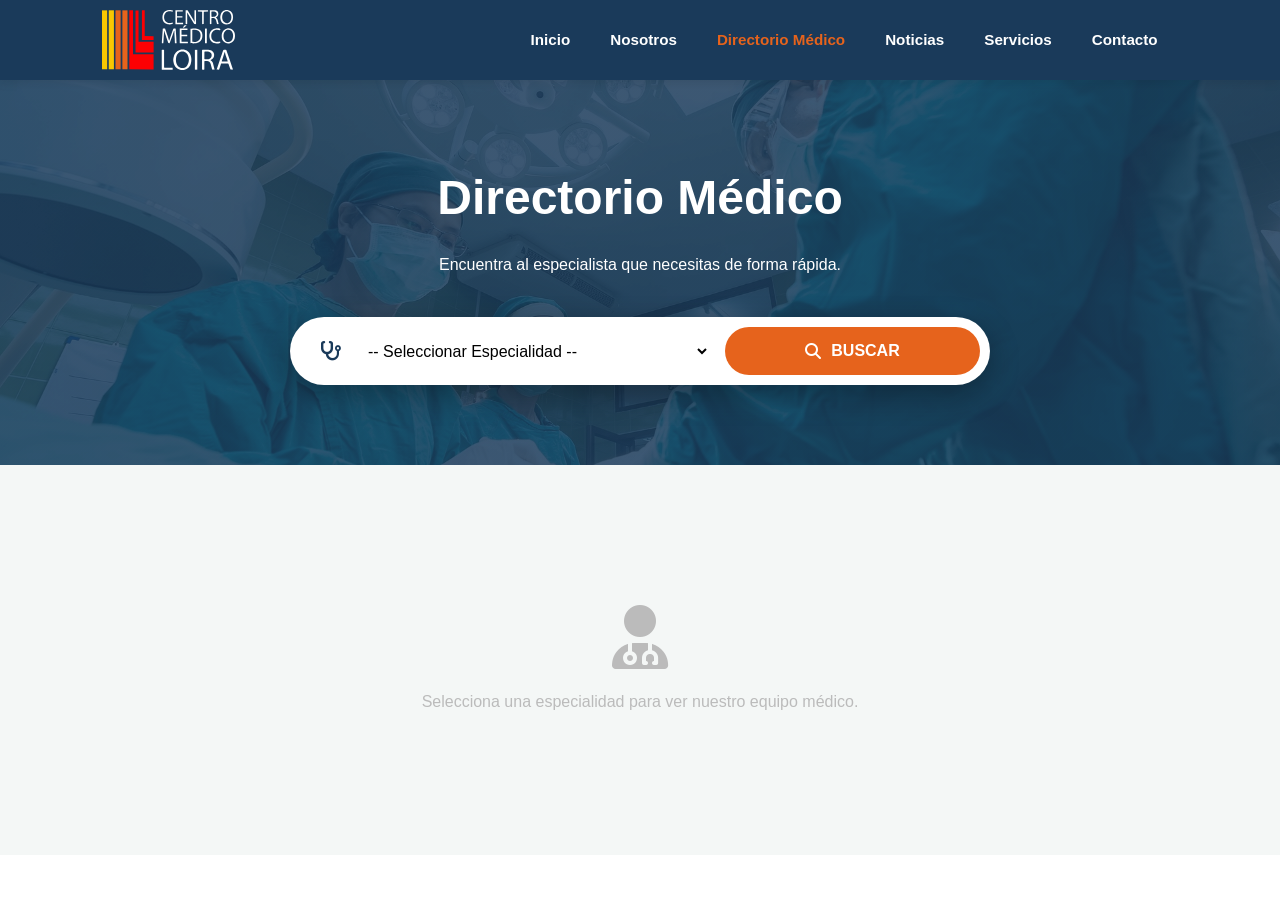
==== dirMedico.html @ 5510a234 "Primer envío de archivos" ====
<!DOCTYPE html>
<html lang="es">
<head>
    <meta charset="UTF-8">
    <meta name="viewport" content="width=device-width, initial-scale=1.0">
    <title>Directorio Médico - Centro Médico Loira</title>
    
    <link rel="icon" type="image/svg+xml" href="imagenes/Logo Loira.svg">
    
    <link rel="stylesheet" href="css/stilos.css">
    
    <link rel="stylesheet" href="https://cdnjs.cloudflare.com/ajax/libs/font-awesome/6.5.1/css/all.min.css">
</head>
<body>

    <header>
        <div class="logo">
            <a href="index.html">
                <img src="imagenes/Logo Loira.svg" alt="Logo Centro Médico Loira" class="nav-logo">
            </a>
        </div>

        <button class="menu-toggle" id="menu-toggle" aria-label="Abrir menú">
            <i class="fas fa-bars"></i>
        </button>

        <nav id="nav-menu">
            <ul>
                <li><a href="index.html">Inicio</a></li>
                <li><a href="nosotros.html">Nosotros</a></li>
                <li><a href="dirMedico.html" class="active">Directorio Médico</a></li>
                <li><a href="noticias.html">Noticias</a></li>
                <li><a href="servicios.html">Servicios</a></li>
                <li><a href="#contacto">Contacto</a></li>
            </ul>
        </nav>
    </header>

    <main>
        <section class="search-section">
            <div class="search-content">
                <h1>Directorio Médico</h1>
                <p>Encuentra al especialista que necesitas de forma rápida.</p>
                
                <div class="search-container">
                    <div class="select-wrapper">
                        <i class="fas fa-stethoscope"></i>
                        <select id="specialtySelect">
                            <option value="">-- Seleccionar Especialidad --</option>
                        </select>
                    </div>
                    <button class="btn-search" id="btnSearch">
                        <i class="fas fa-search"></i> BUSCAR
                    </button>
                </div>
            </div>
        </section>

        <div class="results-container" id="results">
            <div class="no-results">
                <i class="fas fa-user-md"></i>
                <p>Selecciona una especialidad para ver nuestro equipo médico.</p>
            </div>
        </div>
    </main>

    <script src="script.js"></script>
</body>
</html>
---- css/stilos.css ----
/* --- VARIABLES GLOBALES --- */
:root {
    --primary-blue: #1a3a5a;    /* Azul corporativo Loira */
    --medical-green: #27ae60;   /* Verde para acentos médicos */
    --text-gray: #444;          /* Color de texto principal */
    --light-bg: #f4f7f6;        /* Fondo gris muy claro */
    --white: #ffffff;
    --naranja: #e6631c;
    --naranja-hover: #d35400;
}

/* --- RESET Y GENERAL --- */
* {
    box-sizing: border-box;
    margin: 0;
    padding: 0;
}

body {
    font-family: 'Segoe UI', Tahoma, Geneva, Verdana, sans-serif;
    line-height: 1.6;
    color: var(--text-gray);
    background-color: var(--white);
    overflow-x: hidden;
}

main {
    min-height: 70vh; 
}

/* --- HEADER Y NAVEGACIÓN --- */
header {
    display: flex;
    justify-content: space-between;
    align-items: center;
    padding: 0 8%;
    background: var(--primary-blue);
    box-shadow: 0 2px 10px rgba(0,0,0,0.1);
    position: sticky;
    top: 0;
    z-index: 1000;
    height: 80px; 
}

.nav-logo {
    height: 60px;
    width: auto;
    display: block;
    transition: transform 0.3s ease;
}

.nav-logo:hover {
    transform: scale(1.05);
}

nav ul {
    display: flex;
    list-style: none;
    margin: 0;
    padding: 0;
}

nav ul li a {
    text-decoration: none;
    padding: 10px 20px;
    color: var(--white);
    font-weight: 600;
    font-size: 0.95rem;
    transition: color 0.3s;
}

nav ul li a:hover, 
nav ul li a.active { 
    color: var(--naranja); 
}

.menu-toggle {
    display: none; 
    background: transparent;
    border: 1.5px solid rgba(255, 255, 255, 0.5);
    border-radius: 4px;
    color: #ffffff !important;
    font-size: 1.8rem;
    cursor: pointer;
    z-index: 1001;
    width: 45px;
    height: 45px;
    padding: 0;
}

/* --- SECCIÓN BUSCADOR --- */
.search-section {
    background: linear-gradient(rgba(26, 58, 90, 0.85), rgba(26, 58, 90, 0.85)), url('../imagenes/FondoIndex.jpg') center/cover no-repeat;
    padding: 80px 10%;
    text-align: center;
    color: white;
}

.search-section h1 {
    font-size: clamp(2rem, 5vw, 3rem);
    margin-bottom: 15px;
}

.search-container {
    max-width: 700px;
    margin: 40px auto 0;
    display: flex;
    gap: 15px;
    background: white;
    padding: 10px;
    border-radius: 50px;
    box-shadow: 0 10px 30px rgba(0,0,0,0.3);
}

.select-wrapper {
    flex: 2;
    display: flex;
    align-items: center;
    padding-left: 20px;
    color: var(--primary-blue);
}

.select-wrapper i {
    font-size: 1.2rem;
    margin-right: 10px;
}

#specialtySelect {
    width: 100%;
    padding: 12px;
    border: none;
    font-size: 1rem;
    outline: none;
    background: transparent;
    cursor: pointer;
    font-family: inherit;
}

.btn-search {
    flex: 1;
    background: var(--naranja);
    color: white;
    border: none;
    padding: 15px 30px;
    border-radius: 50px;
    font-weight: bold;
    font-size: 1rem;
    cursor: pointer;
    transition: all 0.3s ease;
    display: flex;
    align-items: center;
    justify-content: center;
    gap: 10px;
}

.btn-search:hover {
    background: var(--naranja-hover);
    transform: translateY(-2px);
}

/* --- GRILLA DE RESULTADOS Y TARJETAS --- */
.results-container {
    padding: 60px 10%;
    display: grid;
    grid-template-columns: repeat(auto-fit, minmax(300px, 1fr));
    gap: 30px;
    background-color: var(--light-bg);
}

.doctor-card {
    background: var(--white);
    border-radius: 20px;
    padding: 40px 30px;
    text-align: center;
    box-shadow: 0 10px 25px rgba(0,0,0,0.05);
    border-top: 6px solid var(--primary-blue);
    transition: transform 0.3s ease, box-shadow 0.3s ease;
}

.doctor-card:hover {
    transform: translateY(-10px);
    box-shadow: 0 15px 35px rgba(0,0,0,0.1);
}

/* NUEVO: Contenedor circular para la foto del doctor */
.doctor-photo-container {
    width: 130px;
    height: 130px;
    margin: 0 auto 20px;
    border-radius: 50%;
    overflow: hidden;
    border: 4px solid var(--light-bg);
    box-shadow: 0 4px 10px rgba(0,0,0,0.1);
    background-color: #f0f4f8;
}

/* NUEVO: Ajuste de la imagen del doctor */
.doctor-img {
    width: 100%;
    height: 100%;
    object-fit: cover; /* Mantiene la proporción sin deformar */
    display: block;
}

.doctor-card h3 {
    color: var(--primary-blue);
    margin: 10px 0;
    font-size: 1.3rem;
}

.specialty-label {
    display: block;
    color: var(--medical-green);
    font-weight: 700;
    font-size: 0.85rem;
    text-transform: uppercase;
    letter-spacing: 1px;
    margin-bottom: 25px;
}

.btn-whatsapp {
    display: inline-flex;
    align-items: center;
    gap: 10px;
    background: #25d366;
    color: white;
    text-decoration: none;
    padding: 12px 25px;
    border-radius: 50px;
    font-weight: bold;
    font-size: 0.95rem;
    transition: opacity 0.3s;
}

.btn-whatsapp:hover {
    opacity: 0.9;
}

.no-results {
    grid-column: 1 / -1;
    text-align: center;
    padding: 80px 20px;
    color: #bbb;
}

.no-results i {
    font-size: 4rem;
    margin-bottom: 20px;
    display: block;
}

/* --- HOME PAGE --- */
.hero {
    position: relative;
    min-height: calc(100vh - 80px);
    background: linear-gradient(rgba(26, 58, 90, 0.55), rgba(26, 58, 90, 0.55)), url('../imagenes/FondoIndex.jpg') center/cover no-repeat;
    display: flex;
    align-items: center;
    justify-content: center;
    color: white;
}

.hero-overlay {
    position: absolute;
    inset: 0;
    background: rgba(0, 0, 0, 0.35);
}

.quick-services,
.welcome,
.directory {
    padding: 80px 10%;
}

.quick-services {
    display: grid;
    grid-template-columns: repeat(auto-fit, minmax(220px, 1fr));
    gap: 30px;
    background: var(--light-bg);
}

.service-card {
    background: var(--white);
    border-radius: 24px;
    padding: 35px 25px;
    text-align: center;
    box-shadow: 0 12px 35px rgba(0, 0, 0, 0.08);
    transition: transform 0.3s ease, box-shadow 0.3s ease;
}

.service-card:hover {
    transform: translateY(-6px);
    box-shadow: 0 18px 40px rgba(0, 0, 0, 0.12);
}

.service-card i {
    color: var(--primary-blue);
    font-size: 2.2rem;
    margin-bottom: 18px;
}

.service-card h3 {
    margin-bottom: 15px;
    font-size: 1.3rem;
    color: var(--primary-blue);
}

.service-card p {
    color: var(--text-gray);
    line-height: 1.8;
}

.welcome {
    display: grid;
    grid-template-columns: 1fr 1fr;
    gap: 40px;
    align-items: center;
}

.welcome-text h2 {
    font-size: clamp(2.5rem, 4vw, 3.5rem);
    margin-bottom: 20px;
    color: var(--primary-blue);
}

.welcome-text p {
    margin-bottom: 20px;
    color: var(--text-gray);
}

.btn-more {
    display: inline-block;
    background: var(--naranja);
    color: white;
    border: none;
    padding: 14px 30px;
    border-radius: 50px;
    font-weight: 700;
    text-decoration: none;
    cursor: pointer;
    transition: background 0.3s ease, transform 0.3s ease;
}

.btn-more:hover {
    background: var(--naranja-hover);
    transform: translateY(-2px);
}

.welcome-video .video-container {
    position: relative;
    width: 100%;
    padding-bottom: 56.25%;
    overflow: hidden;
    border-radius: 24px;
    box-shadow: 0 20px 40px rgba(0, 0, 0, 0.12);
}

.welcome-video iframe {
    position: absolute;
    top: 0;
    left: 0;
    width: 100%;
    height: 100%;
    border: none;
}

.directory h2 {
    font-size: clamp(2rem, 4vw, 3rem);
    margin-bottom: 18px;
    color: var(--primary-blue);
}

.directory p {
    max-width: 760px;
    color: var(--text-gray);
    line-height: 1.8;
    margin-bottom: 25px;
}


.footer-container {
    display: grid;
    grid-template-columns: repeat(auto-fit, minmax(200px, 1fr));
    gap: 40px;
}

/* --- MEDIA QUERIES (Móvil) --- */
@media (max-width: 768px) {
    header {
        padding: 0 5%;
    }

    .menu-toggle {
        display: flex;
        align-items: center;
        justify-content: center;
    }

    nav {
        position: absolute;
        top: 80px; 
        left: 0;
        width: 100%;
        background: var(--primary-blue);
        flex-direction: column;
        max-height: 0; 
        overflow: hidden;
        transition: max-height 0.4s ease-in-out;
        box-shadow: 0 10px 15px rgba(0,0,0,0.3);
    }

    nav.active {
        max-height: 600px; 
    }

    nav ul {
        flex-direction: column;
        width: 100%;
        padding: 10px 0;
    }

    nav ul li a {
        padding: 18px;
        display: block;
        text-align: center;
        border-bottom: 1px solid rgba(255,255,255,0.1);
    }

    .search-container {
        flex-direction: column;
        border-radius: 20px;
        padding: 20px;
    }

    .select-wrapper {
        padding-left: 0;
        margin-bottom: 10px;
    }

    .btn-search {
        width: 100%;
    }

    .search-section {
        padding: 60px 5%;
    }
}
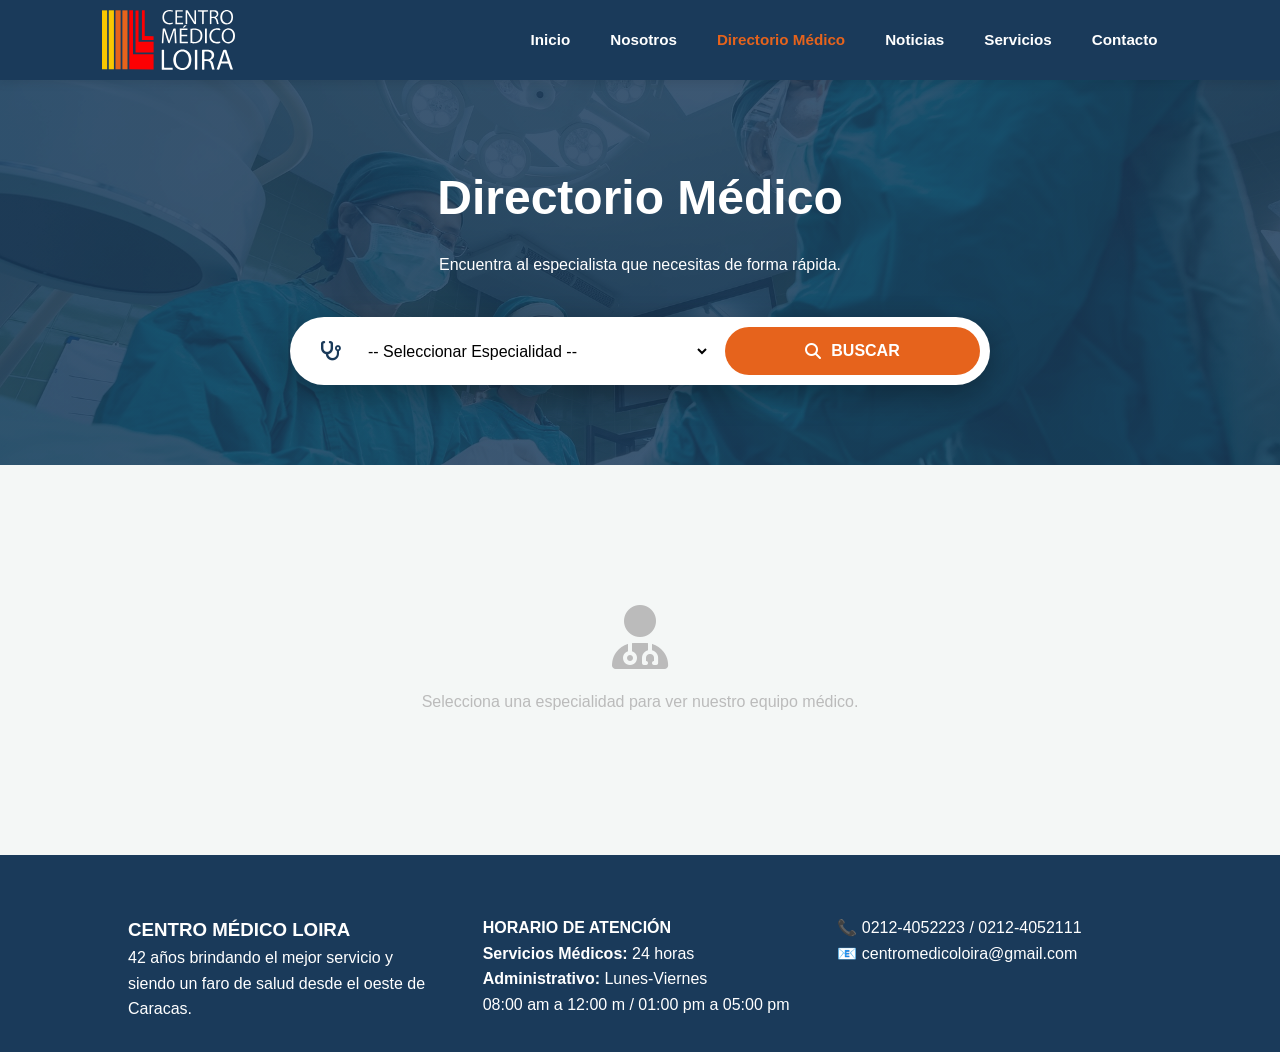
==== commit 139c2f17: "modificacion del footer en la parte dirmedico para que tenga color" ====
--- a/dirMedico.html
+++ b/dirMedico.html
@@ -64,6 +64,25 @@
         </div>
     </main>
 
+    <footer>
+        <div id="contacto" class="footer-container">
+            <div class="footer-info">
+                <h3>CENTRO MÉDICO LOIRA</h3>
+                <p>42 años brindando el mejor servicio y siendo un faro de salud desde el oeste de Caracas.</p>
+            </div>
+            <div class="footer-hours">
+                <h4>HORARIO DE ATENCIÓN</h4>
+                <p><strong>Servicios Médicos:</strong> 24 horas </p>
+                <p><strong>Administrativo:</strong> Lunes-Viernes </p>
+                <p>08:00 am a 12:00 m / 01:00 pm a 05:00 pm </p>
+            </div>
+            <div class="footer-contact">
+                <p>📞 0212-4052223 / 0212-4052111 </p>
+                <p>📧 centromedicoloira@gmail.com </p>
+            </div>
+        </div>
+    </footer>
+
     <script src="script.js"></script>
 </body>
 </html>
--- a/css/stilos.css
+++ b/css/stilos.css
@@ -378,6 +378,12 @@
 }
 
 
+footer {
+    background: var(--primary-blue);
+    color: var(--white);
+    padding: 60px 10% 30px 10%;
+}
+
 .footer-container {
     display: grid;
     grid-template-columns: repeat(auto-fit, minmax(200px, 1fr));
@@ -444,4 +450,5 @@
     .search-section {
         padding: 60px 5%;
     }
+    
 }
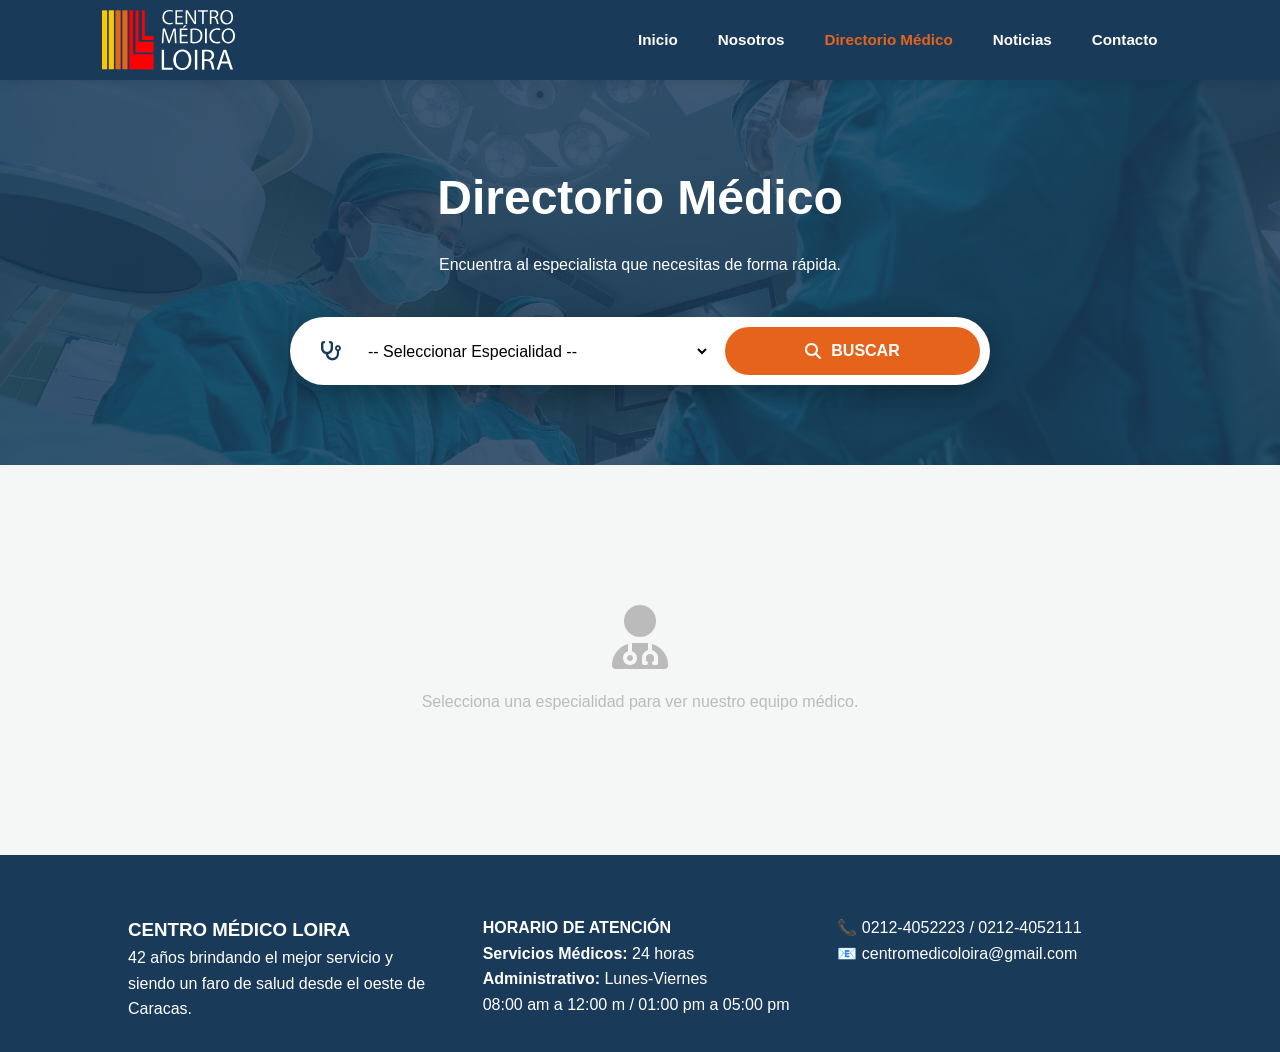
==== commit 4d270f90: "se arreglo el css del index para version movil" ====
--- a/dirMedico.html
+++ b/dirMedico.html
@@ -30,7 +30,6 @@
                 <li><a href="nosotros.html">Nosotros</a></li>
                 <li><a href="dirMedico.html" class="active">Directorio Médico</a></li>
                 <li><a href="noticias.html">Noticias</a></li>
-                <li><a href="servicios.html">Servicios</a></li>
                 <li><a href="#contacto">Contacto</a></li>
             </ul>
         </nav>
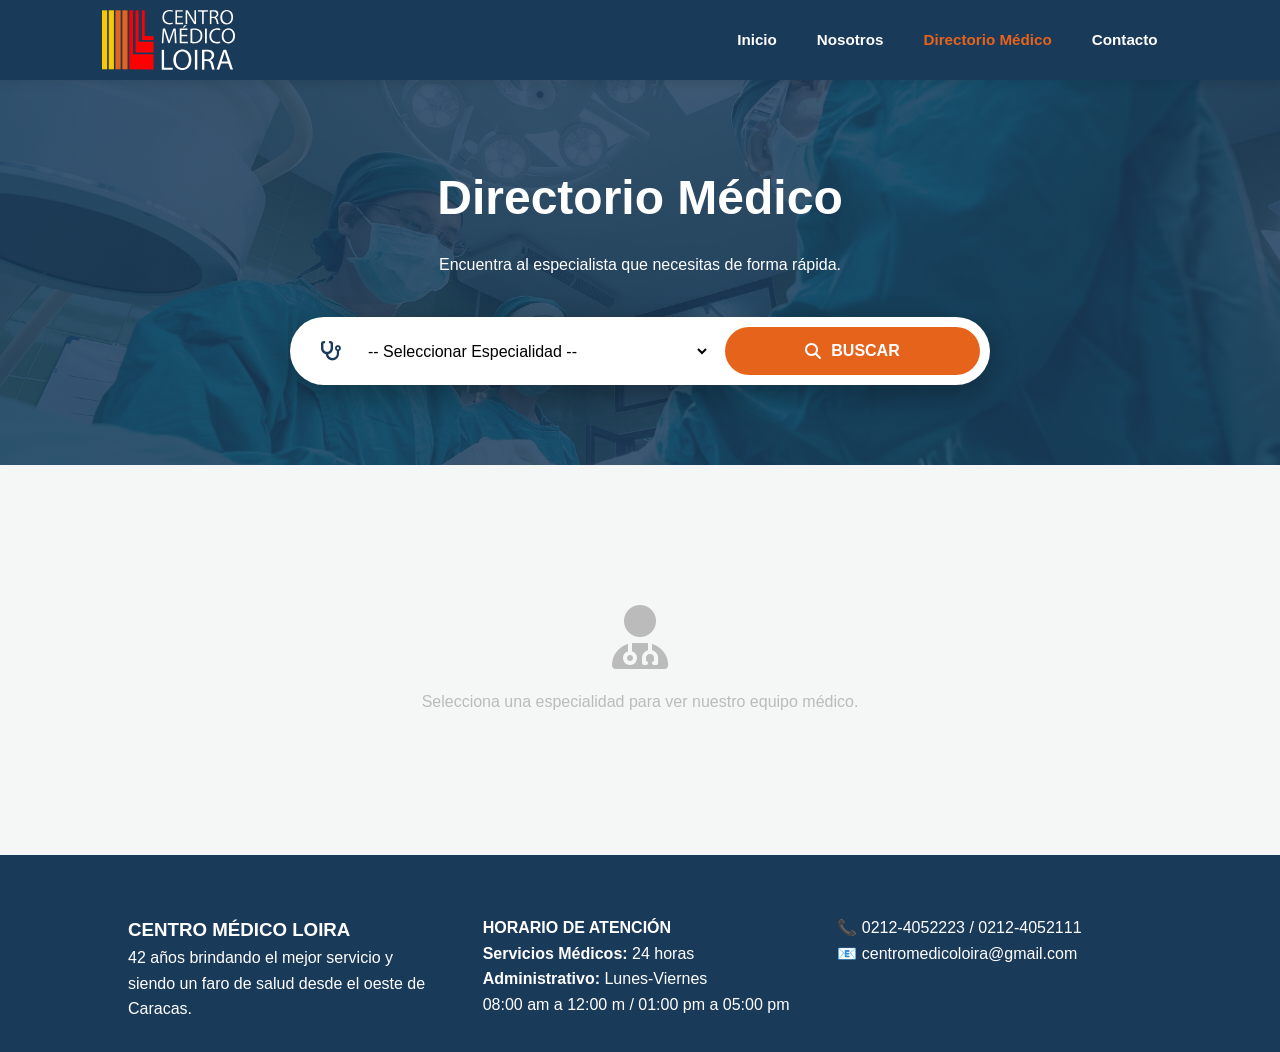
==== commit 79709c39: "se añadio seccion de noticias al index basado en el feed de instagram y se automatizo el proceso" ====
--- a/dirMedico.html
+++ b/dirMedico.html
@@ -29,7 +29,6 @@
                 <li><a href="index.html">Inicio</a></li>
                 <li><a href="nosotros.html">Nosotros</a></li>
                 <li><a href="dirMedico.html" class="active">Directorio Médico</a></li>
-                <li><a href="noticias.html">Noticias</a></li>
                 <li><a href="#contacto">Contacto</a></li>
             </ul>
         </nav>
